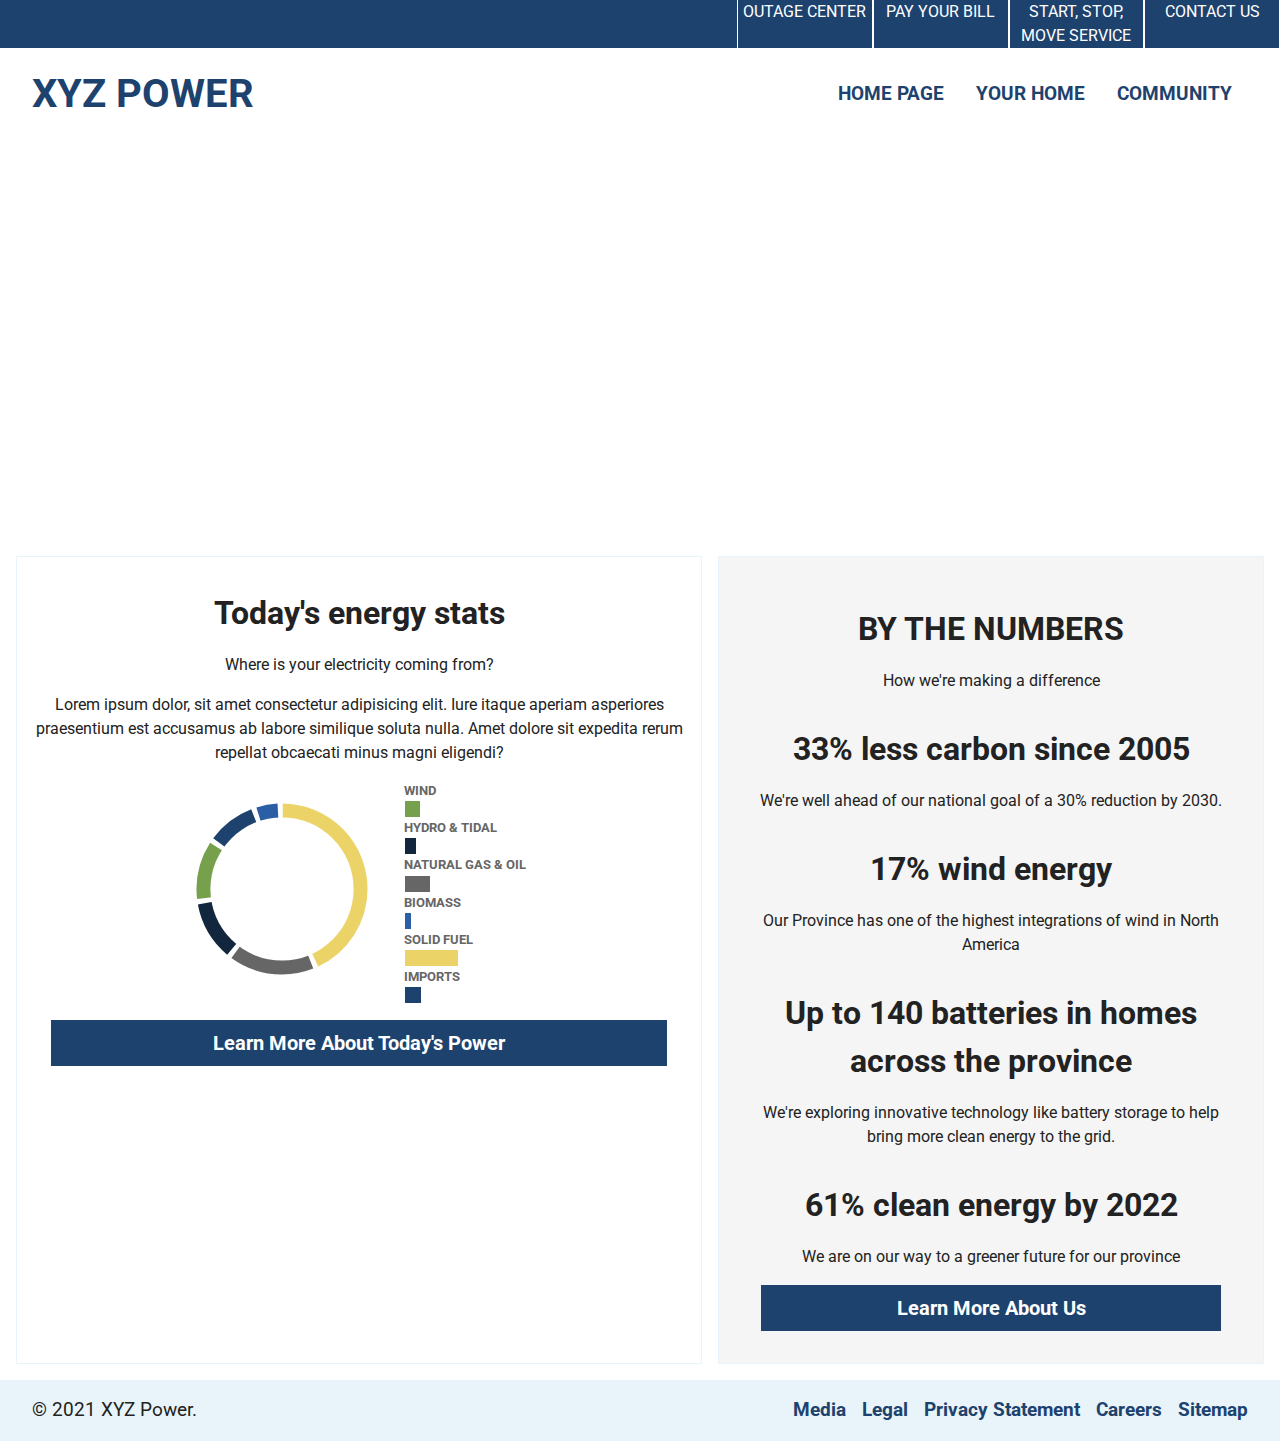
==== dmit-1530-assignment-1-DanNguyen123456/community.html @ fbfb003e "Complete index media query, start community" ====
<!DOCTYPE html>
<html lang="en">

<head>
	<meta charset="utf-8">
	<meta name="viewport" content="width=device-width, initial-scale=1.0">
	<title>XYZ Power</title>

	<!-- Change this meta tag to reflect your own information. -->
	<meta name="author" content="">
	<meta name="description" content="">

	<!-- Google Fonts -->
	<link rel="preconnect" href="https://fonts.googleapis.com">
	<link rel="preconnect" href="https://fonts.gstatic.com" crossorigin>
	<link
		href="https://fonts.googleapis.com/css2?family=Roboto:ital,wght@0,100;0,300;0,400;0,500;0,700;0,900;1,100;1,300;1,400;1,500;1,700;1,900&display=swap"
		rel="stylesheet">

	<!-- Stylesheets -->
	<link rel="stylesheet" type="text/css" href="css/modern-reset.css">
	<link rel="stylesheet" type="text/css" href="css/styles.css">
</head>

<body>
	<header>
		<nav>
			<ul>
				<li><a href="#">Outage Center</a></li>
				<li><a href="#">Pay Your Bill</a></li>
				<li><a href="#">Start, Stop, Move Service</a></li>
				<li><a href="#">Contact Us</a></li>
			</ul>
		</nav>
		<div>
			<h1>XYZ POWER</h1>
			<ul>
				<li><a href="index.html">Home Page</a></li>
				<li><a href="#">Your Home</a></li>
				<li><a href="community.html">Community</a></li>
			</ul>
		</div>
	</header>
	<div class="banner2"></div>
	<main>
		<div class="wide-flex">
			<div class="energy-stats">
				<h2>Today's energy stats</h2>
				<p>Where is your electricity coming from?</p>
				<p>
					Lorem ipsum dolor, sit amet consectetur adipisicing elit. Iure itaque aperiam asperiores praesentium
					est
					accusamus ab labore similique soluta nulla.
					Amet dolore sit expedita rerum repellat obcaecati minus magni eligendi?
				</p>
				<div class="data-chart">
					<div class="pi-chart">
						<div class="ct-donut-wrapper">
							<!--source of pi chart: https://codepen.io/cyberhemant/pen/MEeGWm-->
							<svg aria-hidden="true" focusable="false" xmlns="http://www.w3.org/2000/svg"
								viewBox="0 0 44 44" width="180px" height="180px">

								<circle cx="50%" cy="50%" fill="transparent" r="15.909091" stroke="#ECD368"
									stroke-dasharray="43 57" stroke-width="10" stroke-dashoffset="25">
								</circle>

								<circle cx="50%" cy="50%" fill="transparent" r="15.909091" stroke="#666666"
									stroke-dasharray="16 84" stroke-width="10" stroke-dashoffset="-19">
								</circle>

								<circle cx="50%" cy="50%" fill="transparent" r="15.909091" stroke="#12273E"
									stroke-dasharray="11 89" stroke-width="10" stroke-dashoffset="-36">
								</circle>

								<circle cx="50%" cy="50%" fill="transparent" r="15.909091" stroke="#77A04D"
									stroke-dasharray="11 89" stroke-width="10" stroke-dashoffset="-48">
								</circle>

								<circle cx="50%" cy="50%" fill="transparent" r="15.909091" stroke="#1E426E"
									stroke-dasharray="9 91" stroke-width="10" stroke-dashoffset="-60">
								</circle>

								<circle cx="50%" cy="50%" fill="transparent" r="15.909091" stroke="#2A5FA5"
									stroke-dasharray="4 91" stroke-width="10" stroke-dashoffset="-70">
								</circle>

								<circle cx="50%" cy="50%" fill="#FFFFFF" r="17.5"> </circle>
							</svg>
						</div>
					</div>
					<div class="bar-chart">
						<div class="chart">
							<p>Wind</p>
							<div style="width: 12%;"></div>
							<p>Hydro & Tidal</p>
							<div style="width: 9%;"></div>
							<p>Natural Gas & Oil</p>
							<div style="width: 20%;"></div>
							<p>Biomass</p>
							<div style="width: 3%;"></div>
							<p>Solid Fuel</p>
							<div style="width: 43%;"></div>
							<p>Imports</p>
							<div style="width: 13%;"></div>
						</div>
					</div>
				</div>
				<a href="#">
					<div class="button">Learn More About Today's Power</div>
				</a>
			</div>
			<div class="facts">
				<h2>BY THE NUMBERS</h2>
				<p>How we're making a difference</p>
				<h2>33% less carbon since 2005</h2>
				<p>We're well ahead of our national goal of a 30% reduction by 2030.</p>
				<h2>17% wind energy</h2>
				<p>Our Province has one of the highest integrations of wind in North America</p>
				<h2>Up to 140 batteries in homes across the province</h2>
				<p>We're exploring innovative technology like battery storage to help bring more clean energy to the
					grid.
				</p>
				<h2>61% clean energy by 2022</h2>
				<p>We are on our way to a greener future for our province</p>
				<a href="#">
					<div class="button">Learn More About Us</div>
				</a>
			</div>
		</div>
	</main>
	<footer>
		<p>&copy; 2021 XYZ Power.</p>
		<div class="footer-container">
			<a href="#">Media</a>
			<a href="#">Legal</a>
			<a href="#">Privacy Statement</a>
			<a href="#">Careers</a>
			<a href="#">Sitemap</a>
		</div>
	</footer>
</body>

</html>
---- dmit-1530-assignment-1-DanNguyen123456/css/styles.css ----
/*
	COLOUR PALETTE

	Blue: #1E426E
	Light Blue: #E8F4F9
	Black: #222222
	NavBar green: #789F4D

	Pi Chart:
	Yellow: #ECD368
	Gray: #666666
	Dark Blue: #12273E
	Green: #77A04D
	Medium Blue: #2A5FA5
*/

body {
	font-family: 'Roboto', sans-serif;
	background-color: #fff;
}

header {
	margin-bottom: 2rem;
}

a {
	font-size: 1rem;
}

a:visited {
	text-decoration: none;
}

a:link {
	text-decoration: none;
}

p {
	font-size: 1rem;
	color: #222222;
	text-align: center;
	margin: 1rem;
}

h1 {
	font-size: 2.5rem;
	font-weight: bold;
	text-transform: uppercase;
	text-align: center;
	color: #1E426E
}

h2 {
	font-size: 2rem;
	color: #222222;
	margin-bottom: 1rem;
	margin-top: 2rem;
	font-weight: bold;
}

h3 {
	font-size: 1.5rem;
	text-transform: uppercase;
}

/* Mobile View */

.banner {
	width: auto;
	height: auto;
	background-image: url("/img/banner-wind-compressed.jpg");
	background-color: #fff;
	min-height: 8rem;
	top: 100%;
	background-position: center;
	background-repeat: no-repeat;
	background-size: cover;
}

.banner2 {
	width: auto;
	height: auto;
	background-image: url("/img/banner-community.jpg");
	background-color: #fff;
	min-height: 8rem;
	top: 100%;
	background-position: center;
	background-repeat: no-repeat;
	background-size: cover;
}


footer {
	background-color: #E8F4F9;
	color: #222222;
	text-align: left;
}

footer>p {
	text-align: left;
	margin: 0rem;
	margin-left: 2rem;
	padding-top: 1rem;
	font-size: 1.2rem;
}

.footer-container {
	display: flex;
	flex-wrap: wrap;
	justify-content: space-between;
	padding: 1rem 2rem 1rem 2rem;
}

.footer-container>a {
	font-size: 1.2rem;
	color: #1E426E;
	text-decoration: none;
	font-weight: bold;
}

.footer-container>a:visited {
	color: #1E426E;
	text-decoration: none;
}

.footer-container>a:hover {
	color: #789F4D;
	text-decoration: none;
}

h2 {
	text-align: center;
}

main {
	margin: auto;
	max-width: 1280px;
}

nav {
	background-color: #1E426E;
	display: flex;
	justify-content: center;
	align-items: center;
	margin-bottom: 1rem;
}

nav>ul {
	display: flex;
	justify-content: center;
	align-items: center;
	list-style: none;
	list-style-position: inside;
}

ul {
	list-style-position: inside;
	margin: 0;
	padding: 0;
}

ul>li {
	color: #fff;
	text-transform: uppercase;
	text-align: center;
	text-decoration: none;
}

nav>ul>li {
	border-left: 1px solid;
	border-right: 1px solid;
	height: 5rem;
	width: calc(100% / 2 - 0.5rem);
}

nav>ul>li:hover {
	background-color: #789F4D;
}

ul>li>a:visited {
	color: #fff;
	text-decoration: none;
}

ul>li>a:link {
	color: #fff;
	text-decoration: none;
}

ul>li>a:active {
	color: #fff;
	text-decoration: none;
}

header>div>ul {
	display: flex;
	justify-content: center;
	align-items: center;
	list-style: none;
	list-style-position: inside;
}

header>div>ul>li {
	color: #1E426E;
	text-transform: uppercase;
	text-align: center;
	text-decoration: none;
	font-weight: bold;
	padding: 0 1rem 0 1rem;
}


header>div>ul>li>a:visited {
	color: #1E426E;
	text-decoration: none;
}

header>div>ul>li>a:hover {
	color: #789F4D;
	text-decoration: none;
}

header>div>ul>li>a:link {
	color: #1E426E;
	text-decoration: none;
}

.flex-container {
	background-color: #E8F4F9;
	display: flex;
	flex-wrap: wrap;
	justify-content: space-between;
	padding: 1rem;
}

.flex-container>a {
	background-color: #fff;
	border: 1px solid;
	border-color: #E2E2E2;
	width: calc(100% / 2 - 0.5rem);
	text-align: center;
	padding: .5rem 1rem .5rem 1rem;
	color: #1E426E;
}

.flex-container>a:nth-child(n+3) {
	margin-top: 1rem;
}

.flex-container>a:visited {
	text-decoration: none;
	color: #1E426E;
}

.flex-container>a:link {
	text-decoration: none;
	color: #1E426E;
}

.flex-container>a:hover {
	background-color: #2A5EA5;
	color: #fff;
}

.data-chart {
	display: flex;
	flex-wrap: wrap;
	justify-content: center;
	margin: 0 1rem 1rem 1rem;
}

.data-chart>section {
	width: calc(100% / 2 - 0.5rem);
}

.pi-chart {
	display: flex;
	align-items: center;
}

.chart>p {
	margin: 0;
	text-align: left;
	text-transform: uppercase;
	font-weight: bold;
	color: #666666;
	font-size: .8rem;
}

.button {
	background-color: #1E426E;
	width: 90%;
	text-align: center;
	margin: auto;
	margin-bottom: 1rem;
	padding: .5rem 1rem .5rem 1rem;
	font-size: 1.25rem;
	font-weight: bold;
	color: #fff;
	text-decoration: none;
}

.button:hover {
	background-color: #E8F4F9;
	color: #1E426E;
	border: 1px solid;
	border-color: #1E426E;
}

/* bar chart source: https://codepen.io/dwendlingRHS/pen/JNqQLx*/
.chart>div {
	font: 12px sans-serif;
	text-align: right;
	padding: 3px;
	margin: 1px;
	height: 1rem;
	color: white;
}

.chart>div:nth-child(2) {
	background-color: #77A04D;
}

.chart>div:nth-child(4) {
	background-color: #12273E;
}

.chart>div:nth-child(6) {
	background-color: #666666;
}

.chart>div:nth-child(8) {
	background-color: #2A5FA5;
}

.chart>div:nth-child(10) {
	background-color: #ECD368;
}

.chart>div:nth-child(12) {
	background-color: #1E426E;
}

/* Medium View */

@media screen and (min-width: 800px) {
	header {
		margin-bottom: 1rem;
	}

	.banner,
	.banner2 {
		min-height: 12rem;
	}

	nav>ul {
		display: flex;
		justify-content: space-between;
	}

	nav>ul>li {
		border-left: 1px solid;
		border-right: 1px solid;
		height: 3rem;
	}

	header>div {
		display: flex;
		flex-wrap: wrap;
		justify-content: space-between;
	}

	header>div>ul {
		margin-right: 2rem;
	}

	header>div>ul>li>a {
		font-size: 1.2rem;
	}

	h1 {
		margin-left: 2rem;
	}

	.wide-flex {
		display: flex;
		padding: 1rem;
	}

	.flex-container {
		background-color: #E8F4F9;
		display: flex;
		flex-wrap: wrap;
		justify-content: space-between;
		padding: 0 1rem 1rem 1rem;
	}

	.flex-container>a {
		background-color: #fff;
		border: 1px solid;
		border-color: #E2E2E2;
		width: calc(100% / 3 - 0.5rem);
		text-align: center;
		padding: .5rem 1rem .5rem 1rem;
		color: #1E426E;
		margin-top: 1rem;
	}

	.energy-stats {
		max-width: 45%;
		border: 1px solid;
		border-color: #E8F4F9;
		margin-right: 1rem;
	}

	.facts {
		background-color: #F5F5F5;
		border: 1px solid;
		border-color: #E8F4F9;
		padding: 1rem;
	}

	.chart {
		margin-left: 2rem;
	}

	footer {
		display: flex;
		justify-content: space-between;
	}

	.footer-container>a {
		margin-left: 1rem;
	}
}

/* Largest View */

@media screen and (min-width: 1280px) {
	nav {
		justify-content: flex-end;
		max-width: 1280px;
		margin: 0 auto;
	}

	header>div {
		max-width: 1280px;
		margin: 1rem auto;
	}

	.banner,
	.banner2 {
		min-height: 25rem;
	}

	.flex-container>a {
		background-color: #fff;
		border: 1px solid;
		border-color: #E2E2E2;
		width: calc(100% / 6 - 0.5rem);
		text-align: center;
		padding: .5rem 1rem .5rem 1rem;
		color: #1E426E;
		margin: 1rem auto;
	}

	.wide-flex {
		display: flex;
		max-width: 100em;
	}

	.energy-stats {
		max-width: 55%;
	}

	footer {
		max-width: 1280px;
		margin: 0 auto;
	}

}
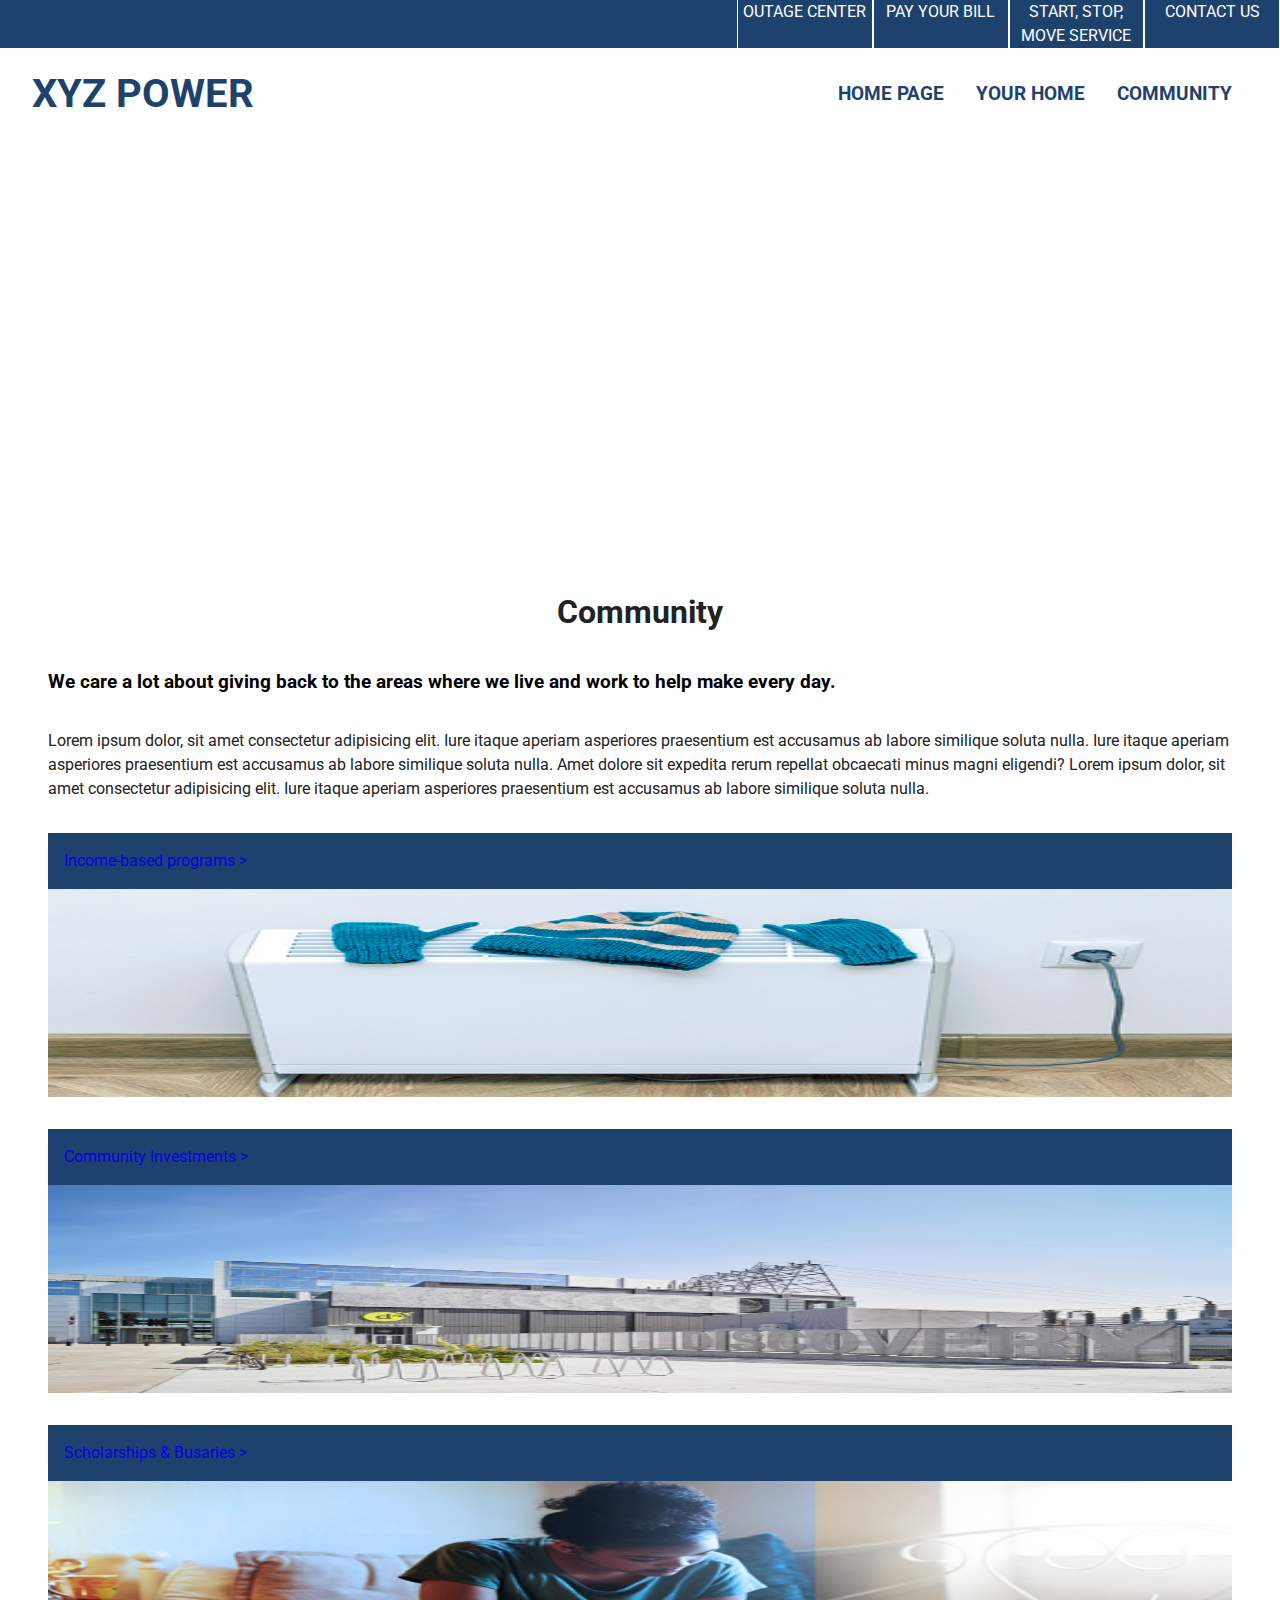
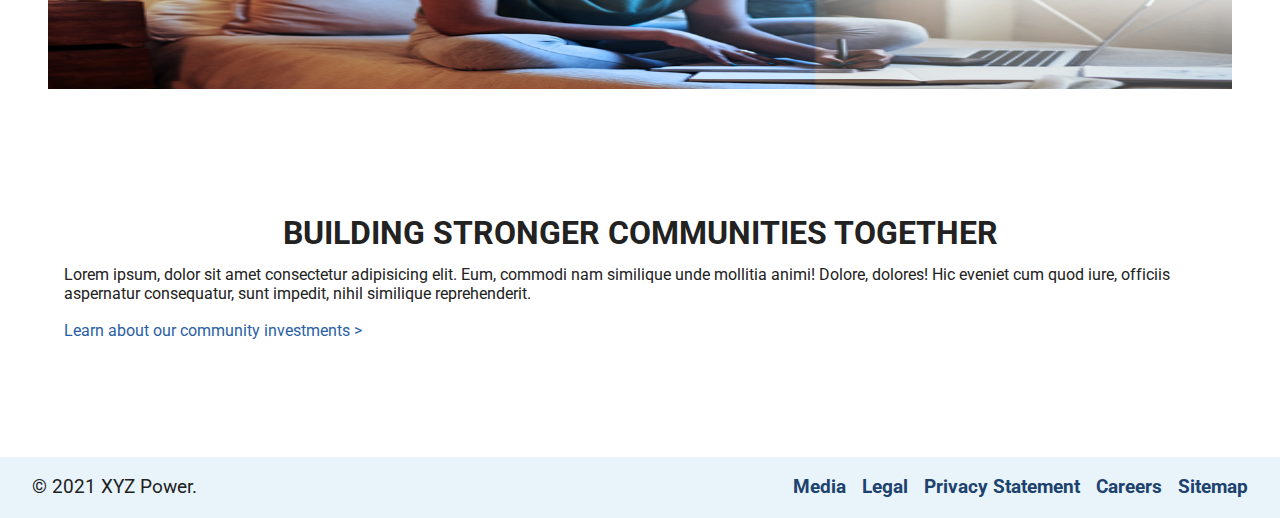
==== commit a2ced650: "Complete community mobile page" ====
--- a/dmit-1530-assignment-1-DanNguyen123456/community.html
+++ b/dmit-1530-assignment-1-DanNguyen123456/community.html
@@ -44,88 +44,59 @@
 	<div class="banner2"></div>
 	<main>
 		<div class="wide-flex">
-			<div class="energy-stats">
-				<h2>Today's energy stats</h2>
-				<p>Where is your electricity coming from?</p>
+			<section class="community">
+				<h2>Community</h2>
+				<h3>We care a lot about giving back to the areas where we live and work to help make every day.</h3>
 				<p>
 					Lorem ipsum dolor, sit amet consectetur adipisicing elit. Iure itaque aperiam asperiores praesentium
 					est
-					accusamus ab labore similique soluta nulla.
-					Amet dolore sit expedita rerum repellat obcaecati minus magni eligendi?
+					accusamus ab labore similique soluta nulla. Iure itaque aperiam asperiores praesentium
+					est accusamus ab labore similique soluta nulla. Amet dolore sit expedita rerum repellat obcaecati
+					minus magni eligendi? Lorem ipsum dolor, sit amet consectetur adipisicing elit. Iure itaque aperiam
+					asperiores praesentium est accusamus ab labore similique soluta nulla.
 				</p>
-				<div class="data-chart">
-					<div class="pi-chart">
-						<div class="ct-donut-wrapper">
-							<!--source of pi chart: https://codepen.io/cyberhemant/pen/MEeGWm-->
-							<svg aria-hidden="true" focusable="false" xmlns="http://www.w3.org/2000/svg"
-								viewBox="0 0 44 44" width="180px" height="180px">
+				<div class="container">
+					<div class="tile">
+						<a href="#">
+							<div class="description">
+								Income-based programs >
+							</div>
+						</a>
+						<img src="img/community-1.jpg" alt="Income-based programs">
+					</div>
 
-								<circle cx="50%" cy="50%" fill="transparent" r="15.909091" stroke="#ECD368"
-									stroke-dasharray="43 57" stroke-width="10" stroke-dashoffset="25">
-								</circle>
+					<div class="tile">
+						<a href="#">
+							<div class="description">
+								Community Investments >
+							</div>
+						</a>
+						<img src="img/community-2.jpg" alt="Community Investments">
+					</div>
 
-								<circle cx="50%" cy="50%" fill="transparent" r="15.909091" stroke="#666666"
-									stroke-dasharray="16 84" stroke-width="10" stroke-dashoffset="-19">
-								</circle>
-
-								<circle cx="50%" cy="50%" fill="transparent" r="15.909091" stroke="#12273E"
-									stroke-dasharray="11 89" stroke-width="10" stroke-dashoffset="-36">
-								</circle>
-
-								<circle cx="50%" cy="50%" fill="transparent" r="15.909091" stroke="#77A04D"
-									stroke-dasharray="11 89" stroke-width="10" stroke-dashoffset="-48">
-								</circle>
-
-								<circle cx="50%" cy="50%" fill="transparent" r="15.909091" stroke="#1E426E"
-									stroke-dasharray="9 91" stroke-width="10" stroke-dashoffset="-60">
-								</circle>
-
-								<circle cx="50%" cy="50%" fill="transparent" r="15.909091" stroke="#2A5FA5"
-									stroke-dasharray="4 91" stroke-width="10" stroke-dashoffset="-70">
-								</circle>
-
-								<circle cx="50%" cy="50%" fill="#FFFFFF" r="17.5"> </circle>
-							</svg>
-						</div>
-					</div>
-					<div class="bar-chart">
-						<div class="chart">
-							<p>Wind</p>
-							<div style="width: 12%;"></div>
-							<p>Hydro & Tidal</p>
-							<div style="width: 9%;"></div>
-							<p>Natural Gas & Oil</p>
-							<div style="width: 20%;"></div>
-							<p>Biomass</p>
-							<div style="width: 3%;"></div>
-							<p>Solid Fuel</p>
-							<div style="width: 43%;"></div>
-							<p>Imports</p>
-							<div style="width: 13%;"></div>
-						</div>
+					<div class="tile">
+						<a href="#">
+							<div class="description">
+								Scholarships & Busaries >
+							</div>
+						</a>
+						<img src="img/community-3.jpg" alt="Scholarships & Busaries">
 					</div>
 				</div>
-				<a href="#">
-					<div class="button">Learn More About Today's Power</div>
-				</a>
-			</div>
-			<div class="facts">
-				<h2>BY THE NUMBERS</h2>
-				<p>How we're making a difference</p>
-				<h2>33% less carbon since 2005</h2>
-				<p>We're well ahead of our national goal of a 30% reduction by 2030.</p>
-				<h2>17% wind energy</h2>
-				<p>Our Province has one of the highest integrations of wind in North America</p>
-				<h2>Up to 140 batteries in homes across the province</h2>
-				<p>We're exploring innovative technology like battery storage to help bring more clean energy to the
-					grid.
+
+			</section>
+		</div>
+		<div class="banner3">
+			<section class="trans-box">
+				<h2>BUILDING STRONGER COMMUNITIES TOGETHER</h2>
+				<p>
+					Lorem ipsum, dolor sit amet consectetur adipisicing elit. Eum, commodi nam similique unde mollitia
+					animi!
+					Dolore, dolores! Hic eveniet cum quod iure, officiis aspernatur consequatur, sunt impedit, nihil
+					similique reprehenderit.
 				</p>
-				<h2>61% clean energy by 2022</h2>
-				<p>We are on our way to a greener future for our province</p>
-				<a href="#">
-					<div class="button">Learn More About Us</div>
-				</a>
-			</div>
+				<a href="#">Learn about our community investments ></a>
+			</section>
 		</div>
 	</main>
 	<footer>
--- a/dmit-1530-assignment-1-DanNguyen123456/css/styles.css
+++ b/dmit-1530-assignment-1-DanNguyen123456/css/styles.css
@@ -59,8 +59,7 @@
 }
 
 h3 {
-	font-size: 1.5rem;
-	text-transform: uppercase;
+	font-size: 1.2rem;
 }
 
 /* Mobile View */
@@ -89,6 +88,19 @@
 	background-size: cover;
 }
 
+.banner3 {
+	width: auto;
+	height: auto;
+	background-image: url("/img/building-stronger-compressed.jpg");
+	background-color: #fff;
+	min-height: 20rem;
+	top: 100%;
+	background-repeat: no-repeat;
+	background-size: cover;
+	padding: 2rem;
+}
+
+
 
 footer {
 	background-color: #E8F4F9;
@@ -339,6 +351,69 @@
 
 .chart>div:nth-child(12) {
 	background-color: #1E426E;
+}
+
+.community>p,
+.community>h3 {
+	margin: 2rem;
+	text-align: left;
+}
+
+.tile {
+	display: flex;
+	flex-flow: column;
+	background-color: #1E426E;
+	color: #fff;
+	margin: 2rem;
+}
+
+.tile>* {
+	min-width: 50%;
+}
+
+.tile>img {
+	height: 13rem;
+}
+
+.description {
+	align-items: flex-start;
+	display: flex;
+	flex-direction: column;
+	justify-content: center;
+	padding: 1rem;
+}
+
+.tile>a:visited {
+	color: #fff;
+}
+
+.tile>a:hover {
+	background-color: #2A5FA5;
+}
+
+.banner3>section {
+	background-color: rgba(255, 255, 255, .8);
+	padding: 1rem;
+	max-height: 25rem;
+}
+
+.banner3>section>h2 {
+	line-height: 2rem;
+}
+
+.banner3>section>p {
+	text-align: left;
+	line-height: 1.2rem;
+}
+
+.banner3>section>a {
+	padding-left: 1rem;
+	padding-bottom: 1rem;
+	color: #2A5FA5;
+}
+
+.banner3>section>a:hover {
+	color: #77A04D;
 }
 
 /* Medium View */
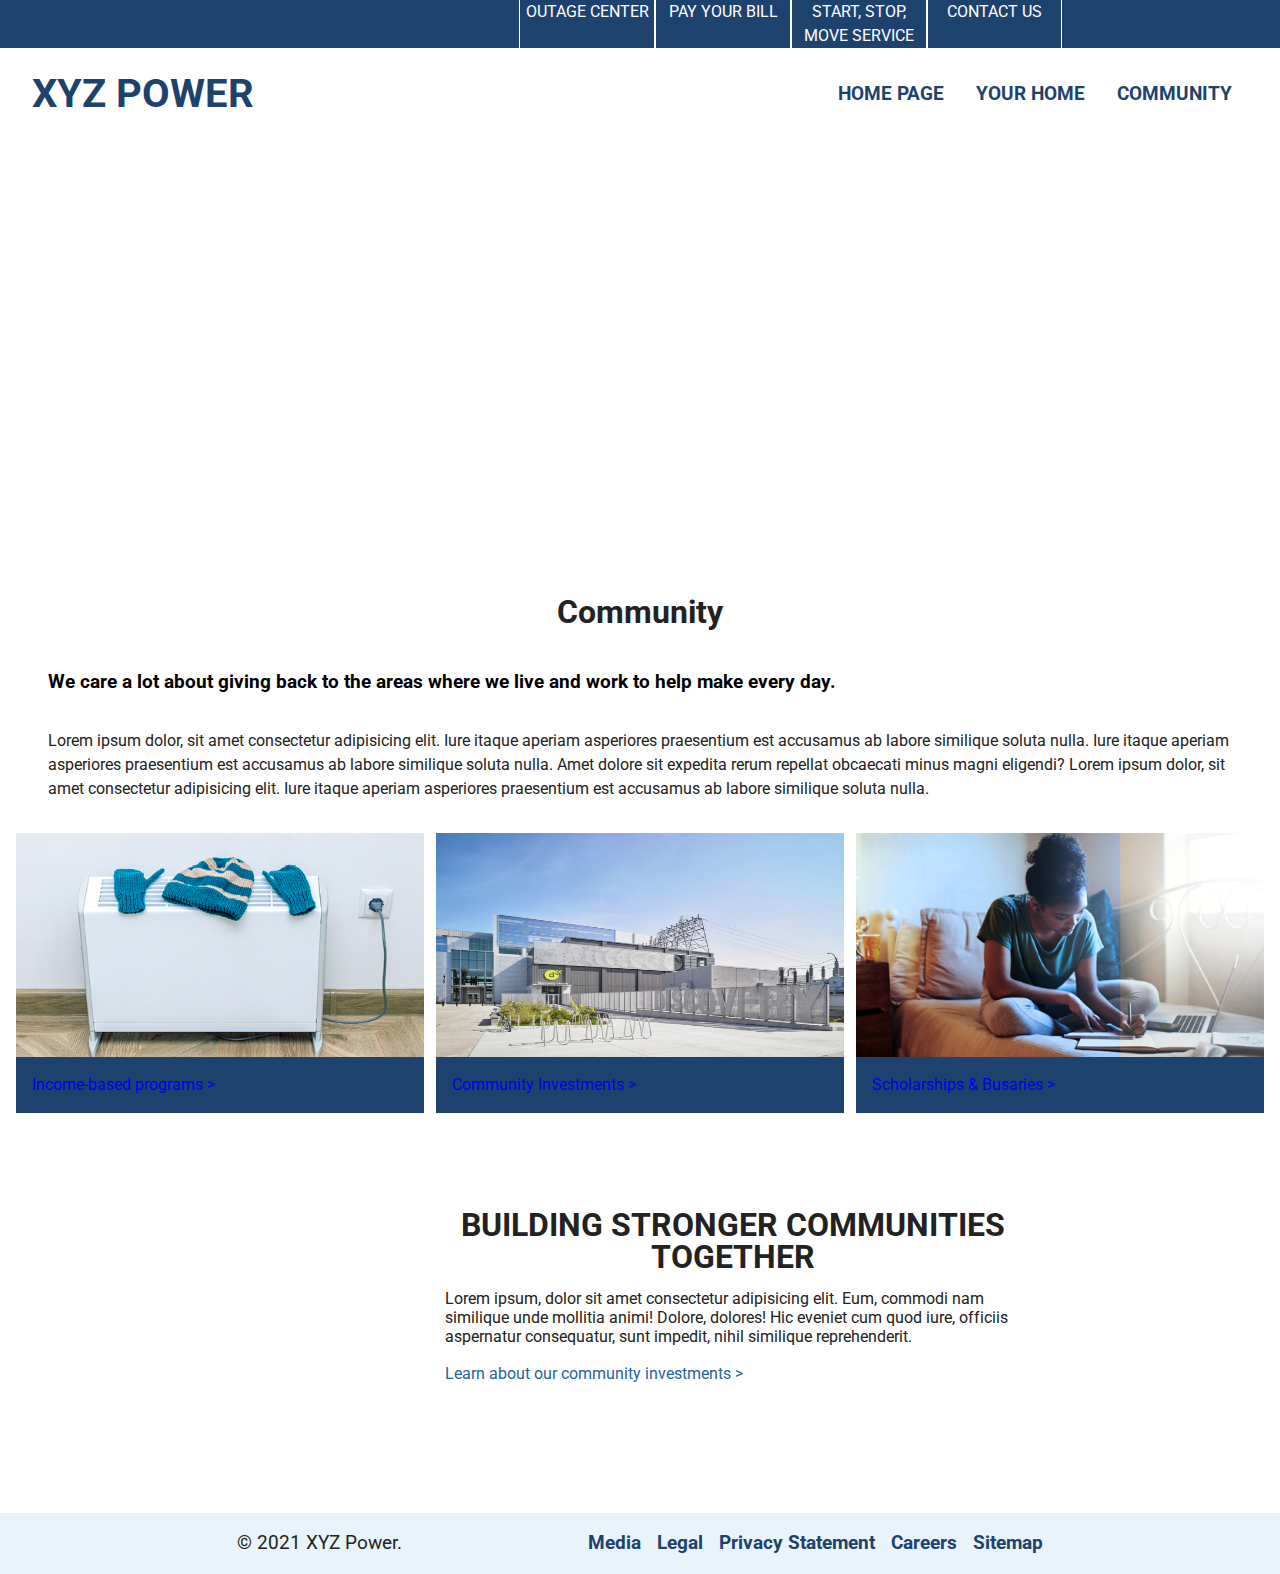
==== commit 7c113b2d: "Complete community media queries" ====
--- a/dmit-1530-assignment-1-DanNguyen123456/community.html
+++ b/dmit-1530-assignment-1-DanNguyen123456/community.html
@@ -86,19 +86,19 @@
 
 			</section>
 		</div>
-		<div class="banner3">
-			<section class="trans-box">
-				<h2>BUILDING STRONGER COMMUNITIES TOGETHER</h2>
-				<p>
-					Lorem ipsum, dolor sit amet consectetur adipisicing elit. Eum, commodi nam similique unde mollitia
-					animi!
-					Dolore, dolores! Hic eveniet cum quod iure, officiis aspernatur consequatur, sunt impedit, nihil
-					similique reprehenderit.
-				</p>
-				<a href="#">Learn about our community investments ></a>
-			</section>
-		</div>
 	</main>
+	<div class="banner3">
+		<section class="trans-box">
+			<h2>BUILDING STRONGER COMMUNITIES TOGETHER</h2>
+			<p>
+				Lorem ipsum, dolor sit amet consectetur adipisicing elit. Eum, commodi nam similique unde mollitia
+				animi!
+				Dolore, dolores! Hic eveniet cum quod iure, officiis aspernatur consequatur, sunt impedit, nihil
+				similique reprehenderit.
+			</p>
+			<a href="#">Learn about our community investments ></a>
+		</section>
+	</div>
 	<footer>
 		<p>&copy; 2021 XYZ Power.</p>
 		<div class="footer-container">
--- a/dmit-1530-assignment-1-DanNguyen123456/css/styles.css
+++ b/dmit-1530-assignment-1-DanNguyen123456/css/styles.css
@@ -507,6 +507,32 @@
 	.footer-container>a {
 		margin-left: 1rem;
 	}
+
+	.container {
+		display: flex;
+		flex-wrap: wrap;
+		justify-content: space-between;
+	}
+
+	.tile {
+		width: calc(100% / 3 - 0.5rem);
+		margin: 0;
+		flex-flow: column-reverse;
+	}
+
+	.tile>img {
+		height: 10rem;
+	}
+
+	.banner3 {
+		display: flex;
+		flex-flow: row-reverse;
+	}
+
+	.banner3>section {
+		max-width: 40rem;
+		min-height: 20rem;
+	}
 }
 
 /* Largest View */
@@ -514,8 +540,12 @@
 @media screen and (min-width: 1280px) {
 	nav {
 		justify-content: flex-end;
-		max-width: 1280px;
 		margin: 0 auto;
+	}
+
+	nav>ul {
+		position: relative;
+		right: 17%;
 	}
 
 	header>div {
@@ -549,8 +579,25 @@
 	}
 
 	footer {
-		max-width: 1280px;
 		margin: 0 auto;
 	}
 
+	footer>div {
+		position: relative;
+		right: 16%;
+	}
+
+	footer>p {
+		position: relative;
+		left: 16%;
+	}
+
+	.tile>img {
+		height: 14rem;
+	}
+
+	.banner3>section {
+		position: relative;
+		right: 16%;
+	}
 }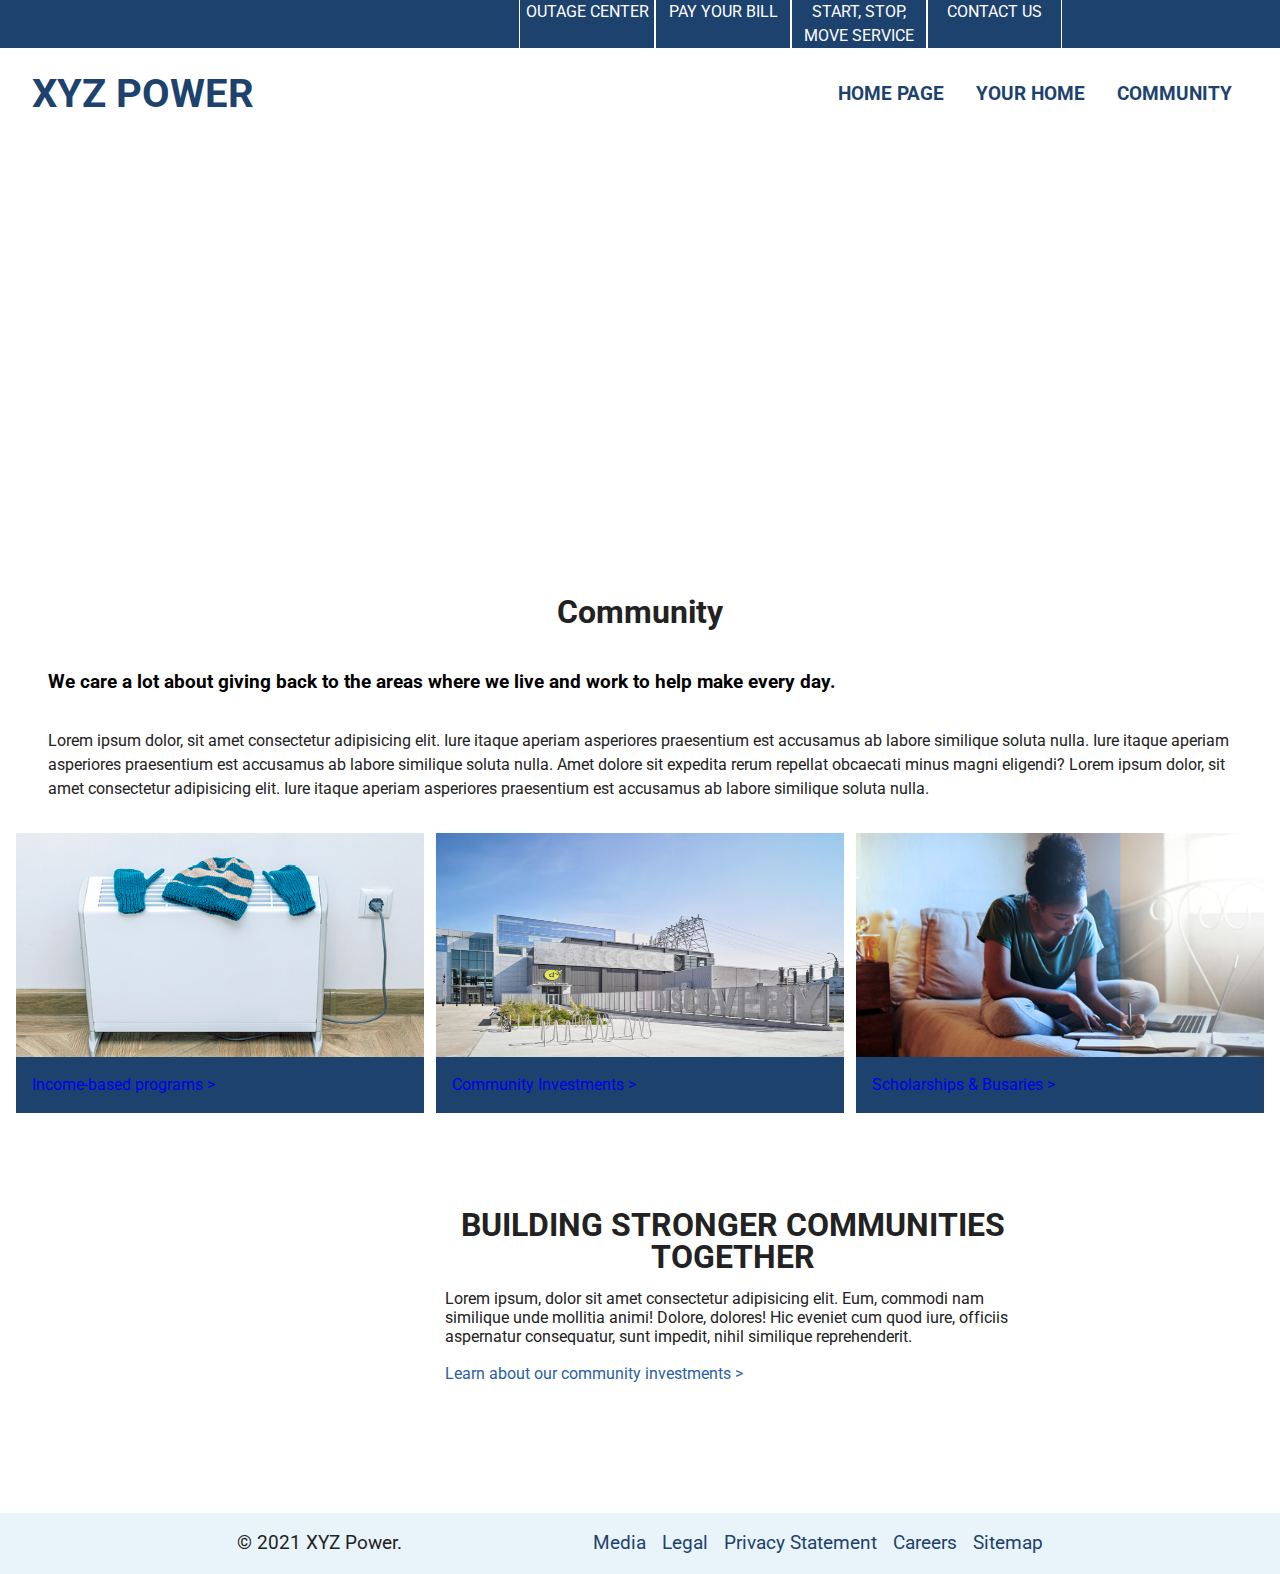
==== commit 7c7a9756: "Add your-home mobile page" ====
--- a/dmit-1530-assignment-1-DanNguyen123456/community.html
+++ b/dmit-1530-assignment-1-DanNguyen123456/community.html
@@ -36,7 +36,7 @@
 			<h1>XYZ POWER</h1>
 			<ul>
 				<li><a href="index.html">Home Page</a></li>
-				<li><a href="#">Your Home</a></li>
+				<li><a href="your-home.html">Your Home</a></li>
 				<li><a href="community.html">Community</a></li>
 			</ul>
 		</div>
--- a/dmit-1530-assignment-1-DanNguyen123456/css/styles.css
+++ b/dmit-1530-assignment-1-DanNguyen123456/css/styles.css
@@ -100,6 +100,17 @@
 	padding: 2rem;
 }
 
+.banner4 {
+	width: auto;
+	height: auto;
+	background-image: url("/img/banner-your-home.jpg");
+	background-color: #fff;
+	min-height: 8rem;
+	top: 100%;
+	background-position: center;
+	background-repeat: no-repeat;
+	background-size: cover;
+}
 
 
 footer {
@@ -127,7 +138,6 @@
 	font-size: 1.2rem;
 	color: #1E426E;
 	text-decoration: none;
-	font-weight: bold;
 }
 
 .footer-container>a:visited {
@@ -416,6 +426,96 @@
 	color: #77A04D;
 }
 
+.home-container {
+	display: flex;
+	flex-wrap: wrap;
+	justify-content: space-between;
+	padding: 1rem;
+}
+
+.home-tile {
+	width: calc(100% / 2 - 0.5rem);
+	display: flex;
+	flex-flow: column;
+	background-color: #1E426E;
+	color: #fff;
+	margin-top: 1rem;
+}
+
+.home-tile>a {
+	color: #fff;
+}
+
+
+.home-tile>a:visited {
+	color: #fff;
+}
+
+.home-tile>a:hover {
+	background-color: #2A5FA5;
+}
+
+.home-description {
+	align-items: flex-start;
+	display: flex;
+	flex-direction: column;
+	justify-content: center;
+	padding: 1rem;
+}
+
+.info {
+	margin: 1rem;
+	text-align: left;
+}
+
+.info>p {
+	text-align: left;
+	margin: 1rem 0 1rem 0;
+}
+
+.info>a {
+	color: #2A5FA5;
+}
+
+.info>a:visited {
+	color: #2A5FA5;
+}
+
+.help {
+	background-color: #F5F5F5;
+	padding: 2rem;
+}
+
+.home-button {
+	display: flex;
+	flex-direction: column;
+	justify-content: center;
+	text-align: center;
+	background-color: #fff;
+	margin-top: 2rem;
+	padding: 1rem;
+	border: 1px solid;
+	border-color: #E2E2E2;
+}
+
+.home-button>p {
+	text-transform: uppercase;
+}
+
+.home-button>a {
+	color: #2A5FA5;
+}
+
+
+.home-button>a:visited {
+	color: #2A5FA5;
+}
+
+.home-button>a:hover {
+	color: #789F4D;
+}
+
+
 /* Medium View */
 
 @media screen and (min-width: 800px) {
@@ -424,7 +524,8 @@
 	}
 
 	.banner,
-	.banner2 {
+	.banner2,
+	.banner4 {
 		min-height: 12rem;
 	}
 
@@ -554,7 +655,8 @@
 	}
 
 	.banner,
-	.banner2 {
+	.banner2,
+	.banner4 {
 		min-height: 25rem;
 	}
 
